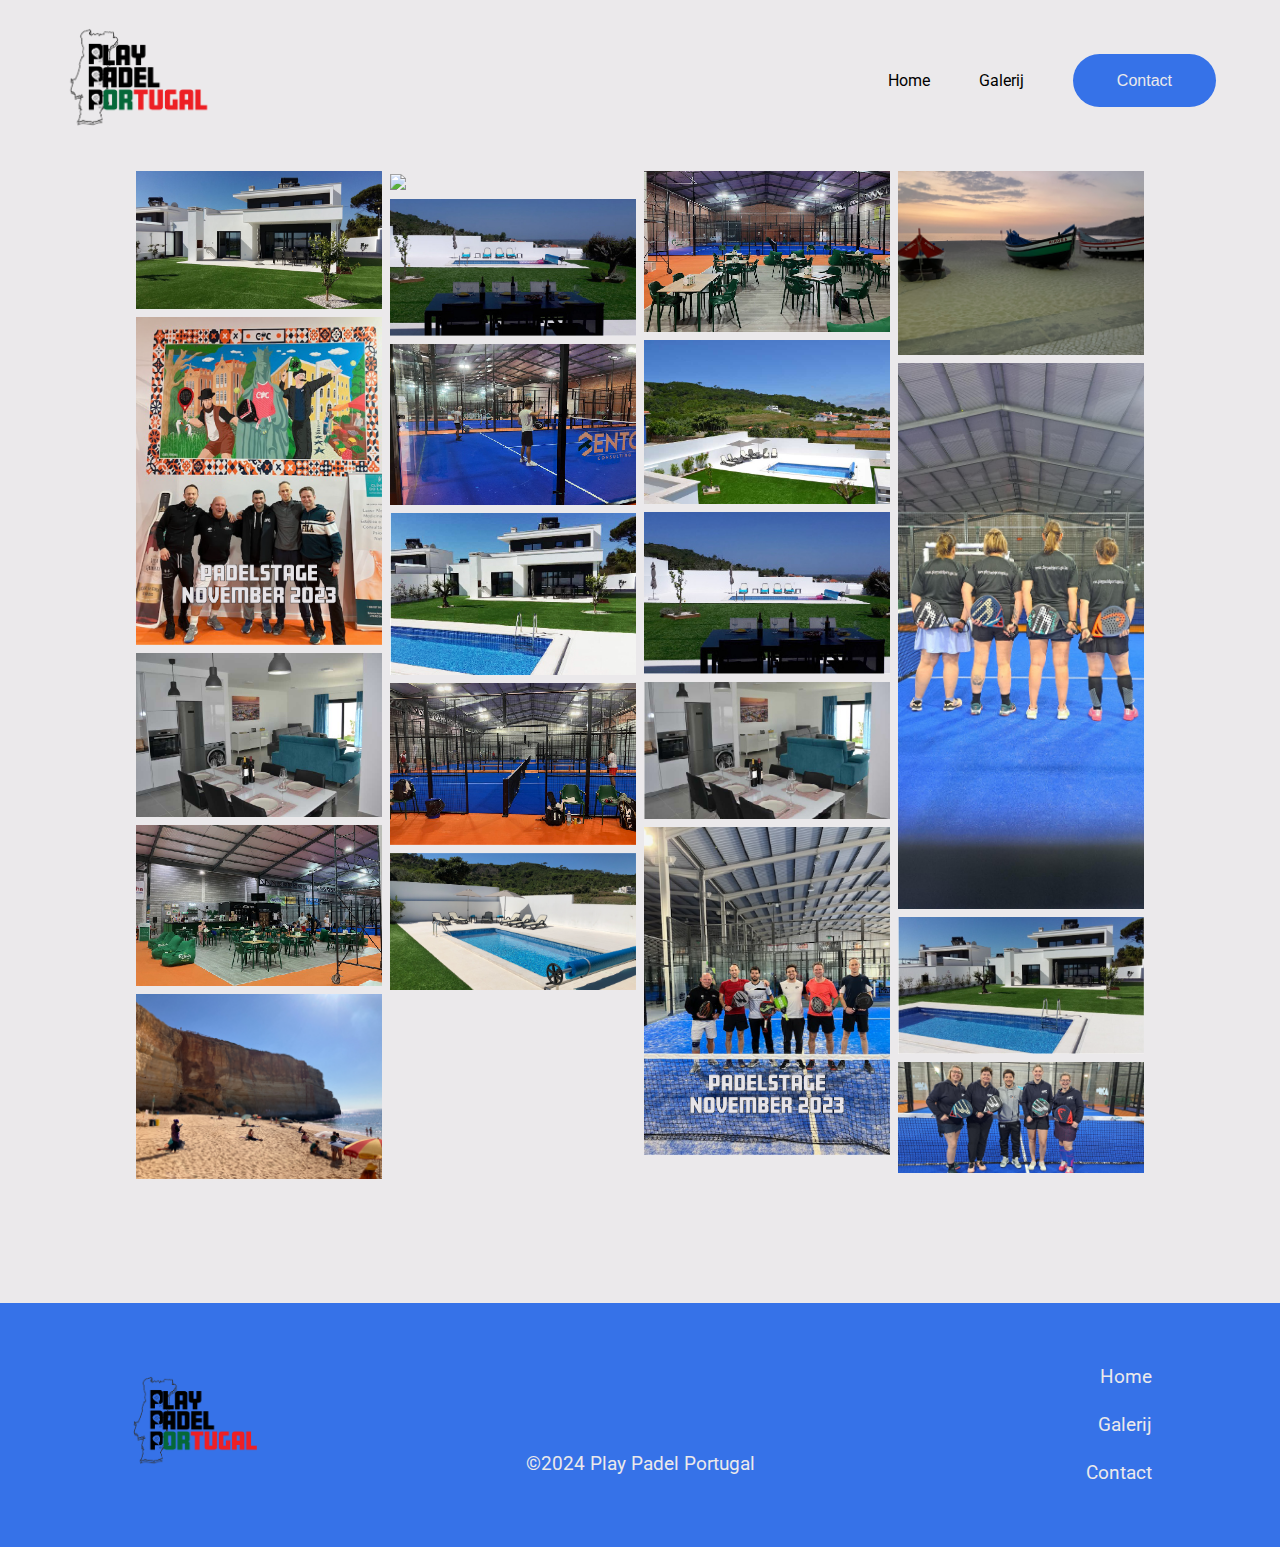
==== gallery.html @ ba8e9a09 "added gallery page" ====
<!DOCTYPE html>
<html lang="en">
<head>
    <meta charset="UTF-8">
    <meta name="viewport" content="width=device-width, initial-scale=1.0">
    <title>Play Padel Portugal</title>
    <link rel="stylesheet" href="style.css?v=1">
    <link rel="stylesheet" href="gallery.css?v=1">
    <link rel="shortcut icon" type="x-icon" href="assets/images/Play_Padel_Portugal_Logo.png">
</head>
</head>
<body>
    <div class="wrapper">
        <nav>
            <a href="index.html"><img src="./assets/images/Play_Padel_Portugal_Logo.png" alt=""></a>
            <div class="navigation-links">
                <a href="index.html">Home</a>
                <a href="gallery.html">Galerij</a>
                <a href="contact.html" id="button">Contact</a>
            </div>
        </nav>
        <div class="row" id="container"> 
            <div class="column">
              <img src="assets/images/Gallery/img-3.png" style="width:100%">
              <img src="assets/images/Gallery/img-23.png" style="width:100%">
              <img src="assets/images/Gallery/img-4.jpeg" style="width:100%">
              <img src="assets/images/Gallery/img-18.jpg" style="width:100%">
              
              <img src="assets/images/Gallery/img-19.jpg" style="width:100%">
            </div>
            <div class="column">
                <img src="assets/images/Gallery/img-20.jpg" style="width:100%">
                <img src="assets/images/Gallery/img-7.jpg" style="width:100%">
                <img src="assets/images/Gallery/img-16.jpg" style="width:100%">
                <img src="assets/images/Gallery/img-8.jpg" style="width:100%">
                <img src="assets/images/Gallery/img-14.jpg" style="width:100%">
                <img src="assets/images/Gallery/img-12.png" style="width:100%">

            </div>
            <div class="column">
                <img src="assets/images/Gallery/img-15.jpg" style="width:100%">
                <img src="assets/images/Gallery/img-10.jpeg" style="width:100%">
                <img src="assets/images/Gallery/img-9.jpg" style="width:100%">
                <img src="assets/images/Gallery/img-5.JPG" style="width:100%">
                <img src="assets/images/Gallery/img-22.png" style="width:100%">
            </div>
            <div class="column">
                <img src="assets/images/Gallery/img-21.jpg" style="width:100%">
                <img src="assets/images/Gallery/img-1.jpg" style="width:100%">
                <img src="assets/images/Gallery/img-6.png" style="width:100%">
                <img src="assets/images/Gallery/img-24.jpg" style="width:100%">
            </div>
        </div>

        <section class="footer">
            <div class="logo"> <a href="index.html"><img src="assets/images/Play_Padel_Portugal_Logo.png"></a></div>
             <div class="name">
                 <p>©2024 Play Padel Portugal</p>
             </div>
             <div class="footer-info">
                 <a class="Home" href="index.html">Home</a>
                 <a class="Galerij" href="gallery.htmla">Galerij</a>
                 <a class="Contact-footer" href="contact.html">Contact</a>      
             </div>
         </section>
    </div>
</body>
---- style.css ----
@import url('https://fonts.googleapis.com/css2?family=Roboto:ital,wght@0,100;0,300;0,400;0,700;1,300;1,400;1,700&display=swap');
@import url("https://use.typekit.net/kxh3iir.css");
:root {
	--main-color: #3672e8;
	--accent-color: #EBE9EB;
	--font-color: #000000;
    --hover-main-color: #3671e8e2;
    --main-font: 'Roboto';
    --secundary-font: "amboy-black", sans-serif;
}

body{
    background-color: var(--accent-color);
    color: var(--font-color);
    font-family: 'Roboto';
    font-size: 14pt;
    line-height: 1.5;
    font-weight: 400;
    margin: 0;
    padding: 0;
}

#container{
    margin: 0 10% 124px;
}

#button{
    background-color: var(--main-color);
    color: var(--accent-color);
    padding: 18px 44px;
    border-radius: 50px;

    font-family: var(--secundary-font);
    font-weight: 200;
}
#btn{
    background-color: var(--main-color);
    color: var(--accent-color);
    padding: 18px 70px;
    border-radius: 50px;

    font-family: var(--secundary-font);
    font-weight: 200;
}
a#button:hover,
a#btn:hover{
    background-color: var(--hover-main-color);
}
h1{
    font-family: var(--secundary-font);
    font-size: 28pt;
}
a{
    text-decoration: none;
    color: var(--font-color);
}

section{
    margin-bottom: 124px;
}
.phone{
    display: none;
}
nav{
    margin: 15px 5%;
    display: flex;
    justify-content: space-between;
    align-items: center;
    font-size: 12pt
}
nav img{
    width: 150px;
}
nav .navigation-links a{
    margin-left: 45px;
}
section.hero-video-section{
    margin: 0;
}
section.hero-info-section .main-info{
    text-align: center;
    margin: 154px 0;
}
section.hero-info-section .main-info p{
    margin-bottom: 32px;
}

section.info-icons-wrapper{
    display: flex;
    justify-content: center;
    background-color: var(--main-color);
    padding: 52px 10%;
    margin: -10px 0 0;
}
.info-icon{
    width: 400px;
    height: 150px;
    display: flex;
    flex-direction: column;
    align-items: center;

    text-align: center;
}
.info-icon.border{
    border-right: 1pt solid var(--accent-color);
}
.info-icon img{
    width: 40px;
}
.info-icon p{
    font-size: 12pt;
    width: 50%;
    color: var(--accent-color);
}
section.about-us{
    /* background-color: var(--main-color); */
    padding: 64px 10%;
    display: flex;
    align-items: center;
    justify-content: space-between;

    color: var(--accent-color);    
}
section.about-us img{
    width: 400px;
}
section.about-us p{
    width: 55%;
}
section.partnership{
    display: flex;
    justify-content: space-between;
    flex-wrap: wrap;
}
section.partnership video{
   width: 50%;
}
.partnership-title{
    width: 80%;
    text-align: center;
    margin: 0 10% 32px;
}
.partnership-title h4{
    font-weight: 400;
    font-size: 18pt;
}
.cpc-padel-club{
    width: 30%;
    max-width: 600px;
    display: flex;
    flex-direction: column;
    align-items: center;
    justify-content: center;

    text-align: center;
}
.cpc-padel-club h3{
    font-size: 16pt;
    font-weight: 600;
    margin: 20px 0 10px;
}
.cpc-padel-club p {
    margin: 10px 0;
}
.cpc-padel-club img.CPC-logo{
    width: 175px;
    border-radius: 100px;
}
.cpc-padel-club p img#icon-location-pin{
    width: 30px;
    border-radius: none;
}
section.price-wrapper h3{
    font-family: var(--secundary-font);
    font-size: 42pt;
    color: var(--main-color);
    margin: 0;
}
section.price-wrapper h4{
    font-size: 16pt;
    font-style: italic;
    margin-bottom: 10px;
    color: var(--main-color);
    font-weight: 800;
}
section.price-wrapper{
    display: flex;
    justify-content: center;
    background-image: url(./assets/images/background-padel-3.svg);
    background-position: center;
    background-repeat: no-repeat;
    background-size: 80%;
}
.price-section{
    background-color: var(--accent-color);
    box-shadow: 2px 2px 25px 2px #3671e885;
    padding: 120px 80px;
    border-radius: 20px;
}
#pricetag{
    display: flex;
    flex-direction: column;
    align-items: start;
}
.price-wrapper p{
    font-size: 12pt;
    font-weight: 200;
    color: darkslategray;
    font-style: italic;
    margin: 0;
}
.price-wrapper p#inclusive{
    margin-top: 24px;
    text-decoration: underline;
}
.price-section ul{
    padding-left: 20px;
    margin-top: 0;
    margin-bottom: 52px;
    color: darkslategray;
    font-style: italic;
}
.price-section a#btn{
    margin-left: 15%;
}

section.stay-section{
    /* background-color: var(--main-color); */
    padding: 64px 10%;
    display: flex;
    align-items: center;
    justify-content: space-between;

    color: var(--accent-color);
}

section.stay-section iframe{
    width: 400px;
    border-radius: 25px;
}
section.stay-section .info-stay{
    width: 55%;
}
section.stay-section h2{
    font-family: var(--secundary-font);
    font-size: 32pt;
}
.info-stay-title{
    display: flex;
    justify-content: space-between;
}
.verblijf-info-list{
    width: 30%;
    display: flex;
    justify-content: space-between;
    align-items: center;
}
.verblijf-info-list img{
    width: 30px;
}
.verblijf-info-list p{
   text-align: center;
}
.gallery-homepage{
    display: flex;
    flex-direction: column;
    justify-content: center;
    align-items: center;
}
.gallery-homepage a{
    margin-top: 32px;
}

section.footer{
    display: flex;
    justify-content: space-between;
    align-self: flex-end;

    background-color: var(--main-color);
    padding: 50px 10%;
    margin-bottom: 0;
}
section.footer .logo img{
    width: 45%;
    max-width: 300px;
}
section.footer a,
section.footer p{
    color: var(--accent-color);
    width: 300px;
}
section.footer p{
    text-align: center;
}

.footer-info{
    display: flex;
    flex-direction: column;
    text-align: end;
}
.footer-info a{
    padding: 10px 0;
}
.name{
    display: flex;
    align-items: flex-end;
}
.logo{
    display: flex;
    align-items: center;
}

section.contact-sheet{
    background-color: var(--main-color);
    padding: 64px 15%;
    color: var(--accent-color);
}
section.contact-sheet h2{
    font-family: var(--secundary-font);
    text-align: center;
    font-size: 26pt;
}
#form-row{
    display: flex;
    flex-direction: column;
    border-bottom: 1pt solid var(--accent-color);
    width: 45%;
    margin-bottom: 64px;
}

#form-row input,
#form-row textarea{
    background-color: var(--main-color);
    border: none;
    color: var(--accent-color);
    padding: 15px 5px 10px;
}
::placeholder {
    color: #ffffff;
    opacity: .75;
}
.alertbox{
    display: flex;
    justify-content: center; 
    z-index: 99999;
}
.alert{
    margin-top: 150px;
    position: fixed;
    text-align: center;

    background-color: var(--accent-color);
    color: var(--main-color);
    padding: 3rem 7rem;

    border-radius: 25px;
    z-index: 99999;
}
.status{
    display: flex;
    justify-content: center;
}
#succes{
    color: var(--main-color);
    font-size: 64pt;
    border: 2pt solid var(--main-color);
    width: 125px;
    height: 125px;
    border-radius: 100px;
    margin-bottom: 20px;
    margin-top: 0;

}
#close{
    margin-top: 20px;
    border: none;
    height: 40px;
    color: var(--accent-color);
    width: 100px;
    padding: 10px 0;
    border-radius: 25px;
    background-color: var(--main-color);
}
#contact-form{
    display: flex;
    flex-wrap: wrap;
    justify-content: space-evenly;
}
#submitbutton{
    width: 400px;
    margin: 0 auto;

    border: none;
    border-radius: 25px;
    background-color: var(--accent-color) ;
    color: var(--main-color);
    font-size: 16pt;
    font-family: var(--secundary-font);
    height: 50px;
}
#contact-form input:focus,
#contact-form textarea:focus{
    border: 1pt solid var(--main-color);
    outline: 1pt solid var(--main);
}
#contact-form textarea{
    min-height: 75px;
}

@media(max-width: 1024px){
    h1{
        font-size: 24pt;
    }
    p{
        font-size: 11pt;
    }
    section{
        margin-bottom: 64px;
    }
    #button{
        padding: 10px 20px;

    }
    #container{
        margin: 0 1%;
    }
    nav{
        margin: 15px 5% 32px;
        display: flex;
        flex-direction: column;
        justify-content: start;
        align-items: center;
    }
    nav img{
        width: 150px;
    }
    nav .navigation-links a{
        margin-left: 20px;
        font-size: 12pt;
    }
    .info-icon img{
        width: 30px;
    }
    .info-icon p{
        font-size: 10pt;
    }
    section.hero-info-section .main-info{
        text-align: center;
        width: 80%;
        margin: 0 auto;
        padding-top: 48px;
    }
    section.about-us-wrapper{
        margin-top: 64px;
        background-color: var(--main-color);
    }
    section.about-us{
        padding: 64px 1%;
        display: flex;
        flex-direction: column;
        align-items: center;
        justify-content: space-between;
    
        color: var(--accent-color);    
    }
    section.about-us img{
        width: 60%;
        max-width: 400px;
        margin-bottom: 32px;
    }
    section.about-us p{
        width: 80%;
    }
    section.partnership{
        display: flex;
        flex-direction: column;
        align-items: center;
    }
    section.partnership video{
        margin-top: 32px;
       width: 90%;
    }
    .cpc-padel-club{
        width: 80%;
    }
    
    section.price-wrapper h3{
        font-size: 38pt;
    }
    section.price-wrapper h4{
        font-size: 14pt;
    }
    section.price-wrapper{
        margin-top: 64px;
        display: flex;
        justify-content: center;
        background-image: none;

    }
    .price-section{
        display: flex;
        flex-direction: column;
        /* align-items: center; */
        width: 60%;
        max-width: 350px;
        padding: 52px 50px;
    }
    .price-section a#btn {
        text-align: center;
        margin-right: 0;
        margin-left: 0;
    }
    
    section.stay-section-wrapper{
        background-color: var(--main-color);
    }
    section.stay-section{
        padding: 64px 0%;
        flex-direction: column-reverse;
    }
    
    section.stay-section iframe{
        width: 100%;
        height: 300px;
        border-radius: 0;
    }
    section.stay-section .info-stay{
        width: 80%;
        margin-bottom: 32px;
    }
    .info-stay-title{
        display: flex;
        flex-direction: column;
        align-items: center;
    }
    .info-stay-title h2{
        margin-bottom: 0px;
    }
    .gallery-homepage img{
        width: 80%;
    }
    .gallery-homepage a{
        margin-top: 32px;
    }
    
    section.footer{
        margin-top: 64px;
        flex-direction: column-reverse;
        align-self: center;
    }
    section.footer .logo img{
        max-width: 200px;

    }

    section.footer p, section.footer a{
        text-align: center;
        width: 100%;
    }
    .footer-info{
        margin-bottom: 32px;
    }
    #form-row{
        width: 100%;
    }
    section.contact-sheet h2{
        font-size: 20pt
    }
}
@media(max-width:1280px){
    section.about-us-wrapper{
       background-color: var(--main-color);
    }
    section.stay-section-wrapper{
        background-color: var(--main-color);
    }
    section.price-wrapper{
        background-color: var(--accent-color);
    }
}
@media(min-width:1280px){
    section.about-us-wrapper{
        background-image: url(./assets/images/background_padel_field.svg);
        background-position: center;
        background-repeat: no-repeat;
        background-size: 100%;
    }
    section.stay-section-wrapper{
        background-image: url(./assets/images/background_padel_field.svg);
        background-position: center;
        background-repeat: no-repeat;
        background-size: 100%;
    }
    section.price-wrapper{
        background-image: url(./assets/images/background-padel-3.svg);
        background-position: center;
        background-repeat: no-repeat;
        background-size: 80%;
    }
}
@media(max-width:768px){
    .phone{
        display: inline;
    }
    .laptop{
        display: none;
    }
    section.info-icons-wrapper{
        display: flex;
        flex-direction: column;
        padding: 30px 0;
    }
    section.info-icons-wrapper img{
        width: 20px;
    }
    .info-icon{
        width: 100%;
    }
    .info-icon.border{
        border-right: none;
        height: 100px;
    }
    .verblijf-info-list{
        width: 190px;
    }
    .partnership-title{
        display: none;
    }
    section.contact-sheet h2{
        font-size: 16pt
    }
}
---- gallery.css ----
* {
    box-sizing: border-box;
}

.row {
    display: -ms-flexbox; /* IE10 */
    display: flex;
-ms-flex-wrap: wrap; /* IE10 */
    flex-wrap: wrap;
    padding: 0 4px;
}

/* Create four equal columns that sits next to each other */
.column {
-ms-flex: 25%; /* IE10 */
    flex: 25%;
    max-width: 25%;
    padding: 0 4px;
}

.column img {
    margin-top: 8px;
    vertical-align: middle;
    width: 100%;
}

/* Responsive layout - makes a two column-layout instead of four columns */
@media screen and (max-width: 1024px) {
    .column {
        -ms-flex: 50%;
        flex: 50%;
        max-width: 50%;
    }
}

/* Responsive layout - makes the two columns stack on top of each other instead of next to each other */
@media screen and (max-width: 768px) {
    .column {
        -ms-flex: 100%;
        flex: 100%;
        max-width: 100%;
    }   
}
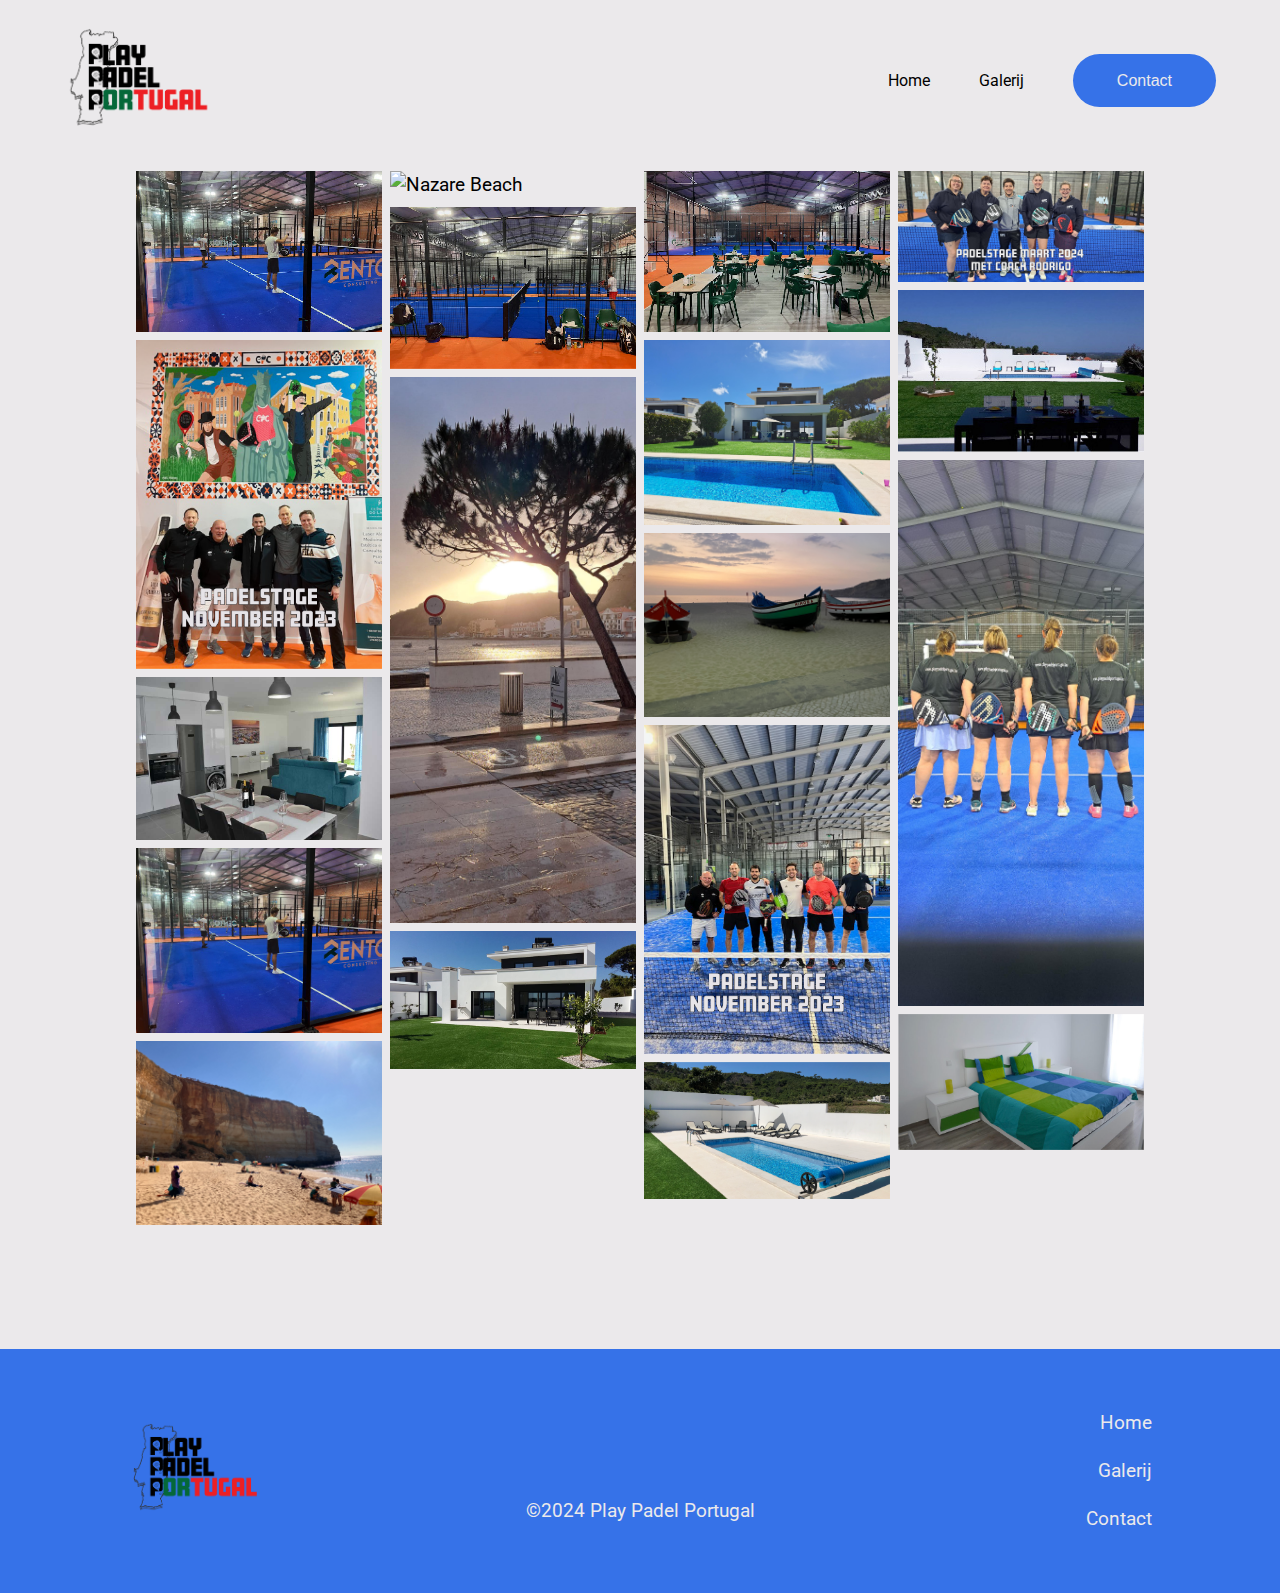
==== commit 05823dd7: "Updated pictures and better names and alt text" ====
--- a/gallery.html
+++ b/gallery.html
@@ -21,34 +21,31 @@
         </nav>
         <div class="row" id="container"> 
             <div class="column">
-              <img src="assets/images/Gallery/img-3.png" style="width:100%">
-              <img src="assets/images/Gallery/img-23.png" style="width:100%">
-              <img src="assets/images/Gallery/img-4.jpeg" style="width:100%">
-              <img src="assets/images/Gallery/img-18.jpg" style="width:100%">
-              
-              <img src="assets/images/Gallery/img-19.jpg" style="width:100%">
+                <img src="assets/images/Gallery/img-16-CPC-Padel-Club.jpg" style="width:100%" alt="CPC-padel-club">
+                <img src="assets/images/Gallery/img-23-Padelstage-november-2023.png" style="width:100%" alt="Padelstage november 2023">
+                <img src="assets/images/Gallery/img-4-Casa-Perola-inside.jpeg" style="width:100%" alt="Casa Perola Inside">
+                <img src="assets/images/Gallery/img-18-CPC-Padel-Club.jpg" style="width:100%" alt="CPC-padel-club">
+                <img src="assets/images/Gallery/img-19-Nazare.jpg" style="width:100%" alt="Nazare Beach">
             </div>
             <div class="column">
-                <img src="assets/images/Gallery/img-20.jpg" style="width:100%">
-                <img src="assets/images/Gallery/img-7.jpg" style="width:100%">
-                <img src="assets/images/Gallery/img-16.jpg" style="width:100%">
-                <img src="assets/images/Gallery/img-8.jpg" style="width:100%">
-                <img src="assets/images/Gallery/img-14.jpg" style="width:100%">
-                <img src="assets/images/Gallery/img-12.png" style="width:100%">
-
+                <img src="assets/images/Gallery/img-20-Nazare-beach.jpg" style="width:100%" alt="Nazare Beach">
+                <img src="assets/images/Gallery/img-14-CPC-padel-cub.jpg" style="width:100%" alt="CPC Padel Club">
+                <img src="assets/images/Gallery/img-25-sunset-nazare.jpg" style="width:100%" alt="Sunset in Nazare">
+                <img src="assets/images/Gallery/img-3-Casa-Perola-house.png" style="width:100%" alt="Casa Perola house">
             </div>
             <div class="column">
-                <img src="assets/images/Gallery/img-15.jpg" style="width:100%">
-                <img src="assets/images/Gallery/img-10.jpeg" style="width:100%">
-                <img src="assets/images/Gallery/img-9.jpg" style="width:100%">
-                <img src="assets/images/Gallery/img-5.JPG" style="width:100%">
-                <img src="assets/images/Gallery/img-22.png" style="width:100%">
+                <img src="assets/images/Gallery/img-15-CPC-Padel-Club.jpg" style="width:100%" alt="CPC-padel-club">
+                <img src="assets/images/Gallery/img-8-Casa-Perola-house-pool.jpg" style="width:100%" alt="Casa Perola pool">
+                <img src="assets/images/Gallery/img-21-Nazare-boats.jpg" style="width:100%" alt="Nazare Boats">
+                <img src="assets/images/Gallery/img-22-Padelstage-November2023.png" style="width:100%" alt="Padelstage november 2023">
+                <img src="assets/images/Gallery/img-12-Casa-Perola-Pool.png" style="width:100%" alt="Casa Perola pool">
             </div>
             <div class="column">
-                <img src="assets/images/Gallery/img-21.jpg" style="width:100%">
-                <img src="assets/images/Gallery/img-1.jpg" style="width:100%">
-                <img src="assets/images/Gallery/img-6.png" style="width:100%">
-                <img src="assets/images/Gallery/img-24.jpg" style="width:100%">
+                <img src="assets/images/Gallery/img-24-Padelstage-maart-2024.jpg" style="width:100%" alt="Padelstage maart 2024">
+                <img src="assets/images/Gallery/img-9-Casa-Perola-Dining-outside.jpg" style="width:100%" alt="Casa Perola outside dining table">
+                <img src="assets/images/Gallery/img-1-Padelstage-maart.jpg" style="width:100%" alt="Padelstage maart ">
+                <img src="assets/images/Gallery/img-26-Casa-Perola-Room.png" style="width:100%" alt="Casa Perola room">
+                
             </div>
         </div>
 
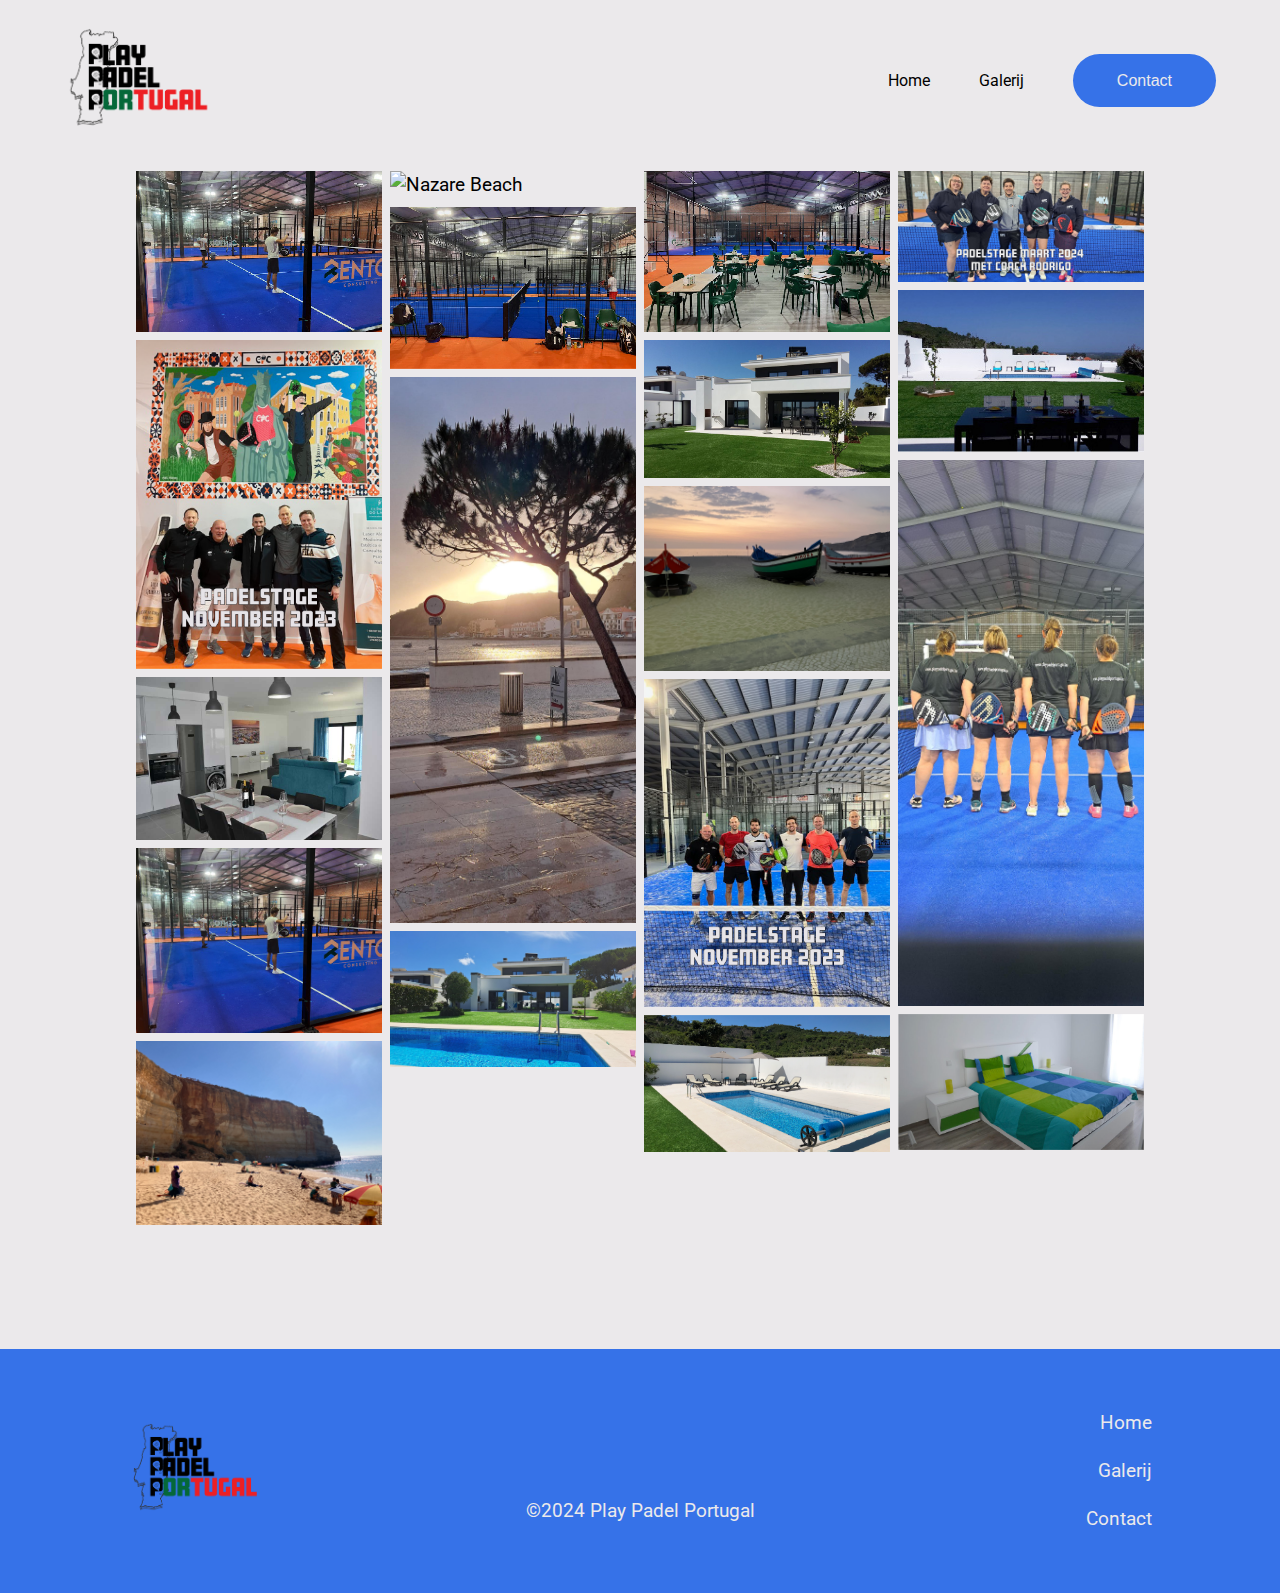
==== commit c579ef3d: "Updated images and icons" ====
--- a/gallery.html
+++ b/gallery.html
@@ -31,11 +31,11 @@
                 <img src="assets/images/Gallery/img-20-Nazare-beach.jpg" style="width:100%" alt="Nazare Beach">
                 <img src="assets/images/Gallery/img-14-CPC-padel-cub.jpg" style="width:100%" alt="CPC Padel Club">
                 <img src="assets/images/Gallery/img-25-sunset-nazare.jpg" style="width:100%" alt="Sunset in Nazare">
-                <img src="assets/images/Gallery/img-3-Casa-Perola-house.png" style="width:100%" alt="Casa Perola house">
+                <img src="assets/images/Gallery/img-8-Casa-Perola-house-pool.jpg" style="width:100%" alt="Casa Perola pool">
             </div>
             <div class="column">
                 <img src="assets/images/Gallery/img-15-CPC-Padel-Club.jpg" style="width:100%" alt="CPC-padel-club">
-                <img src="assets/images/Gallery/img-8-Casa-Perola-house-pool.jpg" style="width:100%" alt="Casa Perola pool">
+                <img src="assets/images/Gallery/img-3-Casa-Perola-house.png" style="width:100%" alt="Casa Perola house">
                 <img src="assets/images/Gallery/img-21-Nazare-boats.jpg" style="width:100%" alt="Nazare Boats">
                 <img src="assets/images/Gallery/img-22-Padelstage-November2023.png" style="width:100%" alt="Padelstage november 2023">
                 <img src="assets/images/Gallery/img-12-Casa-Perola-Pool.png" style="width:100%" alt="Casa Perola pool">
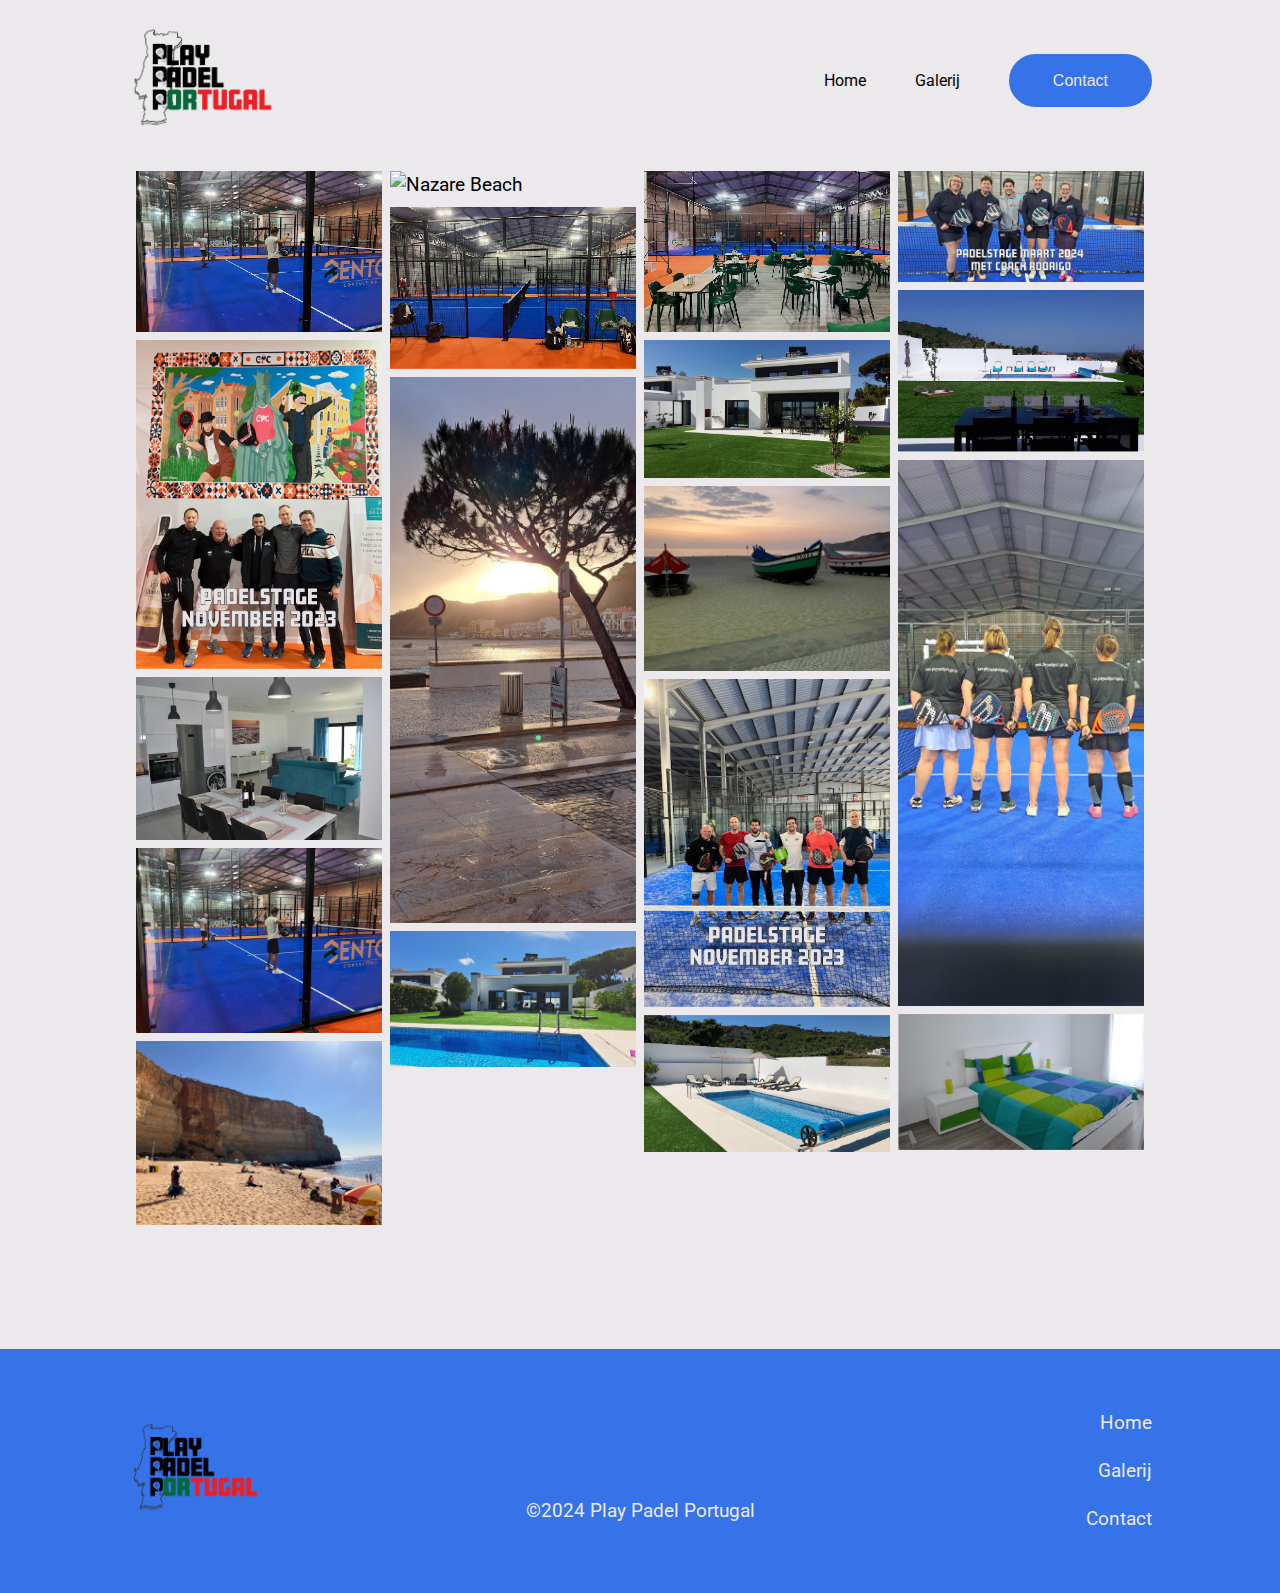
==== commit b71c5c03: "Updated classes" ====
--- a/gallery.html
+++ b/gallery.html
@@ -7,6 +7,7 @@
     <link rel="stylesheet" href="style.css?v=1">
     <link rel="stylesheet" href="gallery.css?v=1">
     <link rel="shortcut icon" type="x-icon" href="assets/images/Play_Padel_Portugal_Logo.png">
+    <script src="./gallery.js" defer></script>
 </head>
 </head>
 <body>
@@ -21,33 +22,35 @@
         </nav>
         <div class="row" id="container"> 
             <div class="column">
-                <img src="assets/images/Gallery/img-16-CPC-Padel-Club.jpg" style="width:100%" alt="CPC-padel-club">
-                <img src="assets/images/Gallery/img-23-Padelstage-november-2023.png" style="width:100%" alt="Padelstage november 2023">
-                <img src="assets/images/Gallery/img-4-Casa-Perola-inside.jpeg" style="width:100%" alt="Casa Perola Inside">
-                <img src="assets/images/Gallery/img-18-CPC-Padel-Club.jpg" style="width:100%" alt="CPC-padel-club">
-                <img src="assets/images/Gallery/img-19-Nazare.jpg" style="width:100%" alt="Nazare Beach">
+                <img class="gallery-image" src="assets/images/Gallery/img-16-CPC-Padel-Club.jpg" style="width:100%" alt="CPC-padel-club">
+                <img class="gallery-image" src="assets/images/Gallery/img-23-Padelstage-november-2023.png" style="width:100%" alt="Padelstage november 2023">
+                <img class="gallery-image" src="assets/images/Gallery/img-4-Casa-Perola-inside.jpeg" style="width:100%" alt="Casa Perola Inside">
+                <img class="gallery-image" src="assets/images/Gallery/img-18-CPC-Padel-Club.jpg" style="width:100%" alt="CPC-padel-club">
+                <img class="gallery-image" src="assets/images/Gallery/img-19-Nazare.jpg" style="width:100%" alt="Nazare Beach">
             </div>
             <div class="column">
-                <img src="assets/images/Gallery/img-20-Nazare-beach.jpg" style="width:100%" alt="Nazare Beach">
-                <img src="assets/images/Gallery/img-14-CPC-padel-cub.jpg" style="width:100%" alt="CPC Padel Club">
-                <img src="assets/images/Gallery/img-25-sunset-nazare.jpg" style="width:100%" alt="Sunset in Nazare">
-                <img src="assets/images/Gallery/img-8-Casa-Perola-house-pool.jpg" style="width:100%" alt="Casa Perola pool">
+                <img class="gallery-image" src="assets/images/Gallery/img-20-Nazare-beach.jpg" style="width:100%" alt="Nazare Beach">
+                <img class="gallery-image" src="assets/images/Gallery/img-14-CPC-padel-cub.jpg" style="width:100%" alt="CPC Padel Club">
+                <img class="gallery-image" src="assets/images/Gallery/img-25-sunset-nazare.jpg" style="width:100%" alt="Sunset in Nazare">
+                <img class="gallery-image" src="assets/images/Gallery/img-8-Casa-Perola-house-pool.jpg" style="width:100%" alt="Casa Perola pool">
             </div>
             <div class="column">
-                <img src="assets/images/Gallery/img-15-CPC-Padel-Club.jpg" style="width:100%" alt="CPC-padel-club">
-                <img src="assets/images/Gallery/img-3-Casa-Perola-house.png" style="width:100%" alt="Casa Perola house">
-                <img src="assets/images/Gallery/img-21-Nazare-boats.jpg" style="width:100%" alt="Nazare Boats">
-                <img src="assets/images/Gallery/img-22-Padelstage-November2023.png" style="width:100%" alt="Padelstage november 2023">
-                <img src="assets/images/Gallery/img-12-Casa-Perola-Pool.png" style="width:100%" alt="Casa Perola pool">
+                <img class="gallery-image" src="assets/images/Gallery/img-15-CPC-Padel-Club.jpg" style="width:100%" alt="CPC-padel-club">
+                <img class="gallery-image" src="assets/images/Gallery/img-3-Casa-Perola-house.png" style="width:100%" alt="Casa Perola house">
+                <img class="gallery-image" src="assets/images/Gallery/img-21-Nazare-boats.jpg" style="width:100%" alt="Nazare Boats">
+                <img class="gallery-image" src="assets/images/Gallery/img-22-Padelstage-November2023.png" style="width:100%" alt="Padelstage november 2023">
+                <img class="gallery-image" src="assets/images/Gallery/img-12-Casa-Perola-Pool.png" style="width:100%" alt="Casa Perola pool">
             </div>
             <div class="column">
-                <img src="assets/images/Gallery/img-24-Padelstage-maart-2024.jpg" style="width:100%" alt="Padelstage maart 2024">
-                <img src="assets/images/Gallery/img-9-Casa-Perola-Dining-outside.jpg" style="width:100%" alt="Casa Perola outside dining table">
-                <img src="assets/images/Gallery/img-1-Padelstage-maart.jpg" style="width:100%" alt="Padelstage maart ">
-                <img src="assets/images/Gallery/img-26-Casa-Perola-Room.png" style="width:100%" alt="Casa Perola room">
+                <img class="gallery-image" src="assets/images/Gallery/img-24-Padelstage-maart-2024.jpg" style="width:100%" alt="Padelstage maart 2024">
+                <img class="gallery-image" src="assets/images/Gallery/img-9-Casa-Perola-Dining-outside.jpg" style="width:100%" alt="Casa Perola outside dining table">
+                <img class="gallery-image" src="assets/images/Gallery/img-1-Padelstage-maart.jpg" style="width:100%" alt="Padelstage maart ">
+                <img class="gallery-image" src="assets/images/Gallery/img-26-Casa-Perola-Room.png" style="width:100%" alt="Casa Perola room">
                 
             </div>
         </div>
+
+        
 
         <section class="footer">
             <div class="logo"> <a href="index.html"><img src="assets/images/Play_Padel_Portugal_Logo.png"></a></div>
--- a/style.css
+++ b/style.css
@@ -62,7 +62,7 @@
     display: none;
 }
 nav{
-    margin: 15px 5%;
+    margin: 15px 10%;
     display: flex;
     justify-content: space-between;
     align-items: center;
@@ -629,4 +629,16 @@
     section.contact-sheet h2{
         font-size: 16pt
     }
+    #submitbutton{
+        width: 200px;
+        margin: 0 auto;
+    
+        border: none;
+        border-radius: 25px;
+        background-color: var(--accent-color) ;
+        color: var(--main-color);
+        font-size: 16pt;
+        font-family: var(--secundary-font);
+        height: 50px;
+    }
 }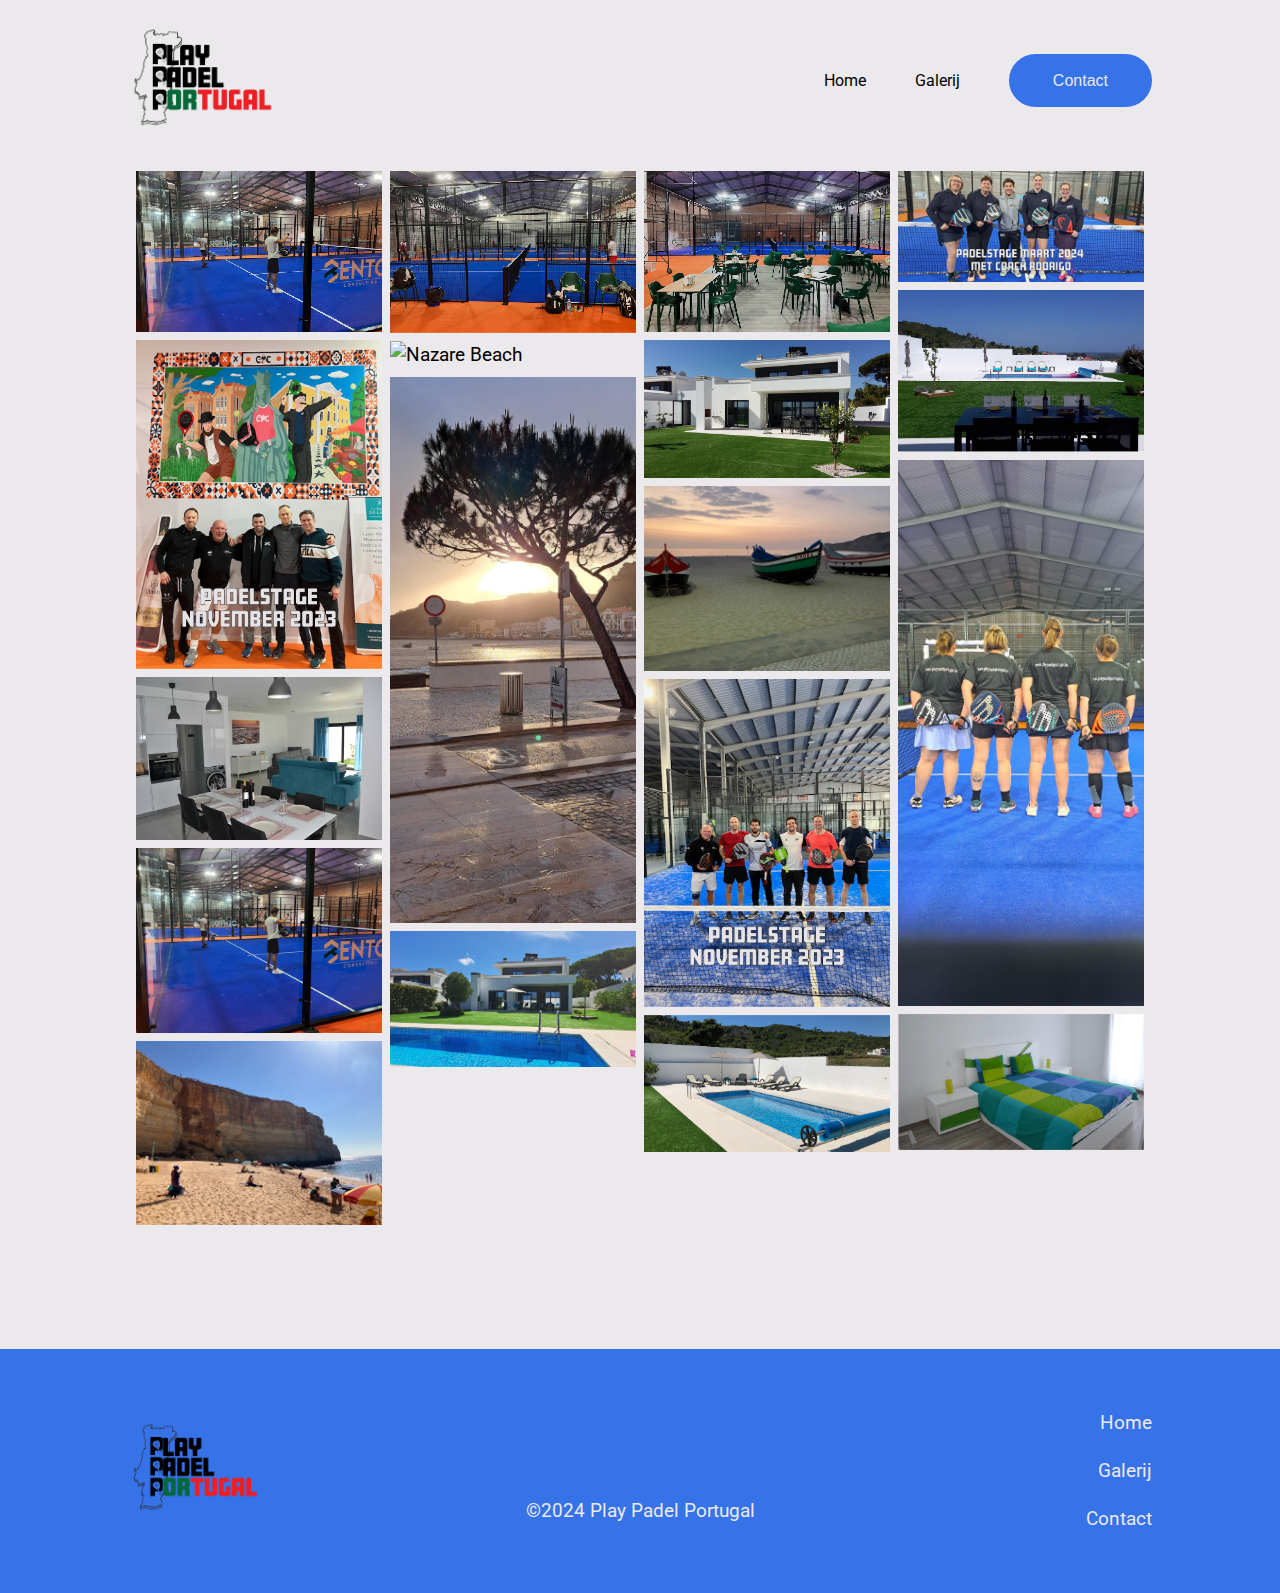
==== commit 327546a8: "Test1" ====
--- a/gallery.html
+++ b/gallery.html
@@ -21,31 +21,31 @@
             </div>
         </nav>
         <div class="row" id="container"> 
-            <div class="column">
-                <img class="gallery-image" src="assets/images/Gallery/img-16-CPC-Padel-Club.jpg" style="width:100%" alt="CPC-padel-club">
-                <img class="gallery-image" src="assets/images/Gallery/img-23-Padelstage-november-2023.png" style="width:100%" alt="Padelstage november 2023">
-                <img class="gallery-image" src="assets/images/Gallery/img-4-Casa-Perola-inside.jpeg" style="width:100%" alt="Casa Perola Inside">
-                <img class="gallery-image" src="assets/images/Gallery/img-18-CPC-Padel-Club.jpg" style="width:100%" alt="CPC-padel-club">
-                <img class="gallery-image" src="assets/images/Gallery/img-19-Nazare.jpg" style="width:100%" alt="Nazare Beach">
+            <div class="column column-1">
+                <img id="0" class="gallery-image" src="assets/images/Gallery/img-16-CPC-Padel-Club.jpg" style="width:100%" alt="CPC-padel-club">
+                <img id="1" class="gallery-image" src="assets/images/Gallery/img-23-Padelstage-november-2023.png" style="width:100%" alt="Padelstage november 2023">
+                <img id="2" class="gallery-image" src="assets/images/Gallery/img-4-Casa-Perola-inside.jpeg" style="width:100%" alt="Casa Perola Inside">
+                <img id="3" class="gallery-image" src="assets/images/Gallery/img-18-CPC-Padel-Club.jpg" style="width:100%" alt="CPC-padel-club">
+                <img id="4" class="gallery-image" src="assets/images/Gallery/img-19-Nazare.jpg" style="width:100%" alt="Nazare Beach">
             </div>
-            <div class="column">
-                <img class="gallery-image" src="assets/images/Gallery/img-20-Nazare-beach.jpg" style="width:100%" alt="Nazare Beach">
-                <img class="gallery-image" src="assets/images/Gallery/img-14-CPC-padel-cub.jpg" style="width:100%" alt="CPC Padel Club">
-                <img class="gallery-image" src="assets/images/Gallery/img-25-sunset-nazare.jpg" style="width:100%" alt="Sunset in Nazare">
-                <img class="gallery-image" src="assets/images/Gallery/img-8-Casa-Perola-house-pool.jpg" style="width:100%" alt="Casa Perola pool">
+            <div class="column column-2">
+                <img id="5" class="gallery-image" src="assets/images/Gallery/img-14-CPC-padel-cub.jpg" style="width:100%" alt="CPC Padel Club">
+                <img id="6" class="gallery-image" src="assets/images/Gallery/img-20-Nazare-beach.jpg" style="width:100%" alt="Nazare Beach">
+                <img id="7" class="gallery-image" src="assets/images/Gallery/img-25-sunset-nazare.jpg" style="width:100%" alt="Sunset in Nazare">
+                <img id="8" class="gallery-image" src="assets/images/Gallery/img-8-Casa-Perola-house-pool.jpg" style="width:100%" alt="Casa Perola pool">
             </div>
-            <div class="column">
-                <img class="gallery-image" src="assets/images/Gallery/img-15-CPC-Padel-Club.jpg" style="width:100%" alt="CPC-padel-club">
-                <img class="gallery-image" src="assets/images/Gallery/img-3-Casa-Perola-house.png" style="width:100%" alt="Casa Perola house">
-                <img class="gallery-image" src="assets/images/Gallery/img-21-Nazare-boats.jpg" style="width:100%" alt="Nazare Boats">
-                <img class="gallery-image" src="assets/images/Gallery/img-22-Padelstage-November2023.png" style="width:100%" alt="Padelstage november 2023">
-                <img class="gallery-image" src="assets/images/Gallery/img-12-Casa-Perola-Pool.png" style="width:100%" alt="Casa Perola pool">
+            <div class="column column-3">
+                <img id="9" class="gallery-image" src="assets/images/Gallery/img-15-CPC-Padel-Club.jpg" style="width:100%" alt="CPC-padel-club">
+                <img id="10" class="gallery-image" src="assets/images/Gallery/img-3-Casa-Perola-house.png" style="width:100%" alt="Casa Perola house">
+                <img id="11" class="gallery-image" src="assets/images/Gallery/img-21-Nazare-boats.jpg" style="width:100%" alt="Nazare Boats">
+                <img id="12" class="gallery-image" src="assets/images/Gallery/img-22-Padelstage-November2023.png" style="width:100%" alt="Padelstage november 2023">
+                <img id="13" class="gallery-image" src="assets/images/Gallery/img-12-Casa-Perola-Pool.png" style="width:100%" alt="Casa Perola pool">
             </div>
-            <div class="column">
-                <img class="gallery-image" src="assets/images/Gallery/img-24-Padelstage-maart-2024.jpg" style="width:100%" alt="Padelstage maart 2024">
-                <img class="gallery-image" src="assets/images/Gallery/img-9-Casa-Perola-Dining-outside.jpg" style="width:100%" alt="Casa Perola outside dining table">
-                <img class="gallery-image" src="assets/images/Gallery/img-1-Padelstage-maart.jpg" style="width:100%" alt="Padelstage maart ">
-                <img class="gallery-image" src="assets/images/Gallery/img-26-Casa-Perola-Room.png" style="width:100%" alt="Casa Perola room">
+            <div class="column column-4">
+                <img id="14" class="gallery-image" src="assets/images/Gallery/img-24-Padelstage-maart-2024.jpg" style="width:100%" alt="Padelstage maart 2024">
+                <img id="15" class="gallery-image" src="assets/images/Gallery/img-9-Casa-Perola-Dining-outside.jpg" style="width:100%" alt="Casa Perola outside dining table">
+                <img id="16" class="gallery-image" src="assets/images/Gallery/img-1-Padelstage-maart.jpg" style="width:100%" alt="Padelstage maart ">
+                <img id="17" class="gallery-image" src="assets/images/Gallery/img-26-Casa-Perola-Room.png" style="width:100%" alt="Casa Perola room">
                 
             </div>
         </div>
--- a/style.css
+++ b/style.css
@@ -381,6 +381,7 @@
     border-radius: 25px;
     background-color: var(--main-color);
 }
+
 #contact-form{
     display: flex;
     flex-wrap: wrap;
@@ -406,6 +407,85 @@
 #contact-form textarea{
     min-height: 75px;
 }
+
+.fullscreen-gallery-wrapper{
+    position: fixed;
+    top: 40%;
+    left: 50%;
+    transform: translate(-50%, -50%);
+
+    height: 100vh;
+    width: 100%;
+
+    display: flex;
+    justify-content: center;
+    align-items: center;
+
+    backdrop-filter: blur(5px);
+}
+
+.row .column img{
+    cursor: pointer;
+}
+.fullscreen-gallery{
+    margin: 0 auto;
+}
+.fullscreen-gallery .fullscreen-image {
+    position: relative;
+}
+.fullscreen-gallery .fullscreen-image img{
+    object-fit: contain;
+}
+.fullscreen-image .close{
+    position: absolute;
+    right: 4%;
+
+    color: var(--accent-color);
+    font-weight: 600;
+
+    cursor: pointer;
+    transition: transform .5s ease;
+}
+.close p{
+    font-size: 18pt;
+}
+.fullscreen-gallery .close:hover, .fullscreen-image .image-options p:hover{
+    color: var(--font-color);
+    font-weight: 600;
+    transform: scale(1.1);  
+}
+
+.fullscreen-image .image-options{
+    display: flex;
+    justify-content: space-between;
+
+    width: 100%;
+
+    position: absolute;
+    bottom: -100px;    
+}
+.fullscreen-image .image-options p{
+    padding: 10px 25px;
+    cursor: pointer;
+    
+    font-size: 18pt;
+    color: var(--accent-color);
+    font-weight: 600;
+
+    transition: transform .5s ease;
+
+    background-color: #3671e8c7;
+    border-radius: 10px;
+}
+
+.fullscreen-image .previous{
+    left: -5%;
+    
+}
+.fullscreen-image .next{
+    right: -5%;
+}
+
 
 @media(max-width: 1024px){
     h1{
@@ -566,6 +646,17 @@
     section.contact-sheet h2{
         font-size: 20pt
     }
+    .fullscreen-gallery .fullscreen-image img {
+        /* max-height: 800px;  */
+        /* object-fit: contain;  */
+    }
+    .fullscreen-image img.gallery-image{
+        /* max-width: 700px; */
+    }
+
+    .fullscreen-image .close{
+        font-size: 22pt;
+    }
 }
 @media(max-width:1280px){
     section.about-us-wrapper{
@@ -596,6 +687,18 @@
         background-position: center;
         background-repeat: no-repeat;
         background-size: 80%;
+    }
+     .fullscreen-gallery-wrapper{    
+        height: 100vh;
+        width: 100%;
+        top: 50%;
+    }
+    .fullscreen-gallery .fullscreen-image img {
+        /* max-height: 600px;    */
+        /* object-fit: contain;  */
+    }
+    .fullscreen-image img.gallery-image{
+        /* max-width:700px; */
     }
 }
 @media(max-width:768px){
@@ -641,4 +744,4 @@
         font-family: var(--secundary-font);
         height: 50px;
     }
-}+}
--- a/gallery.css
+++ b/gallery.css
@@ -5,6 +5,8 @@
 .row {
     display: -ms-flexbox; /* IE10 */
     display: flex;
+
+    position: relative;
 -ms-flex-wrap: wrap; /* IE10 */
     flex-wrap: wrap;
     padding: 0 4px;
@@ -40,4 +42,4 @@
         flex: 100%;
         max-width: 100%;
     }   
-}+}
